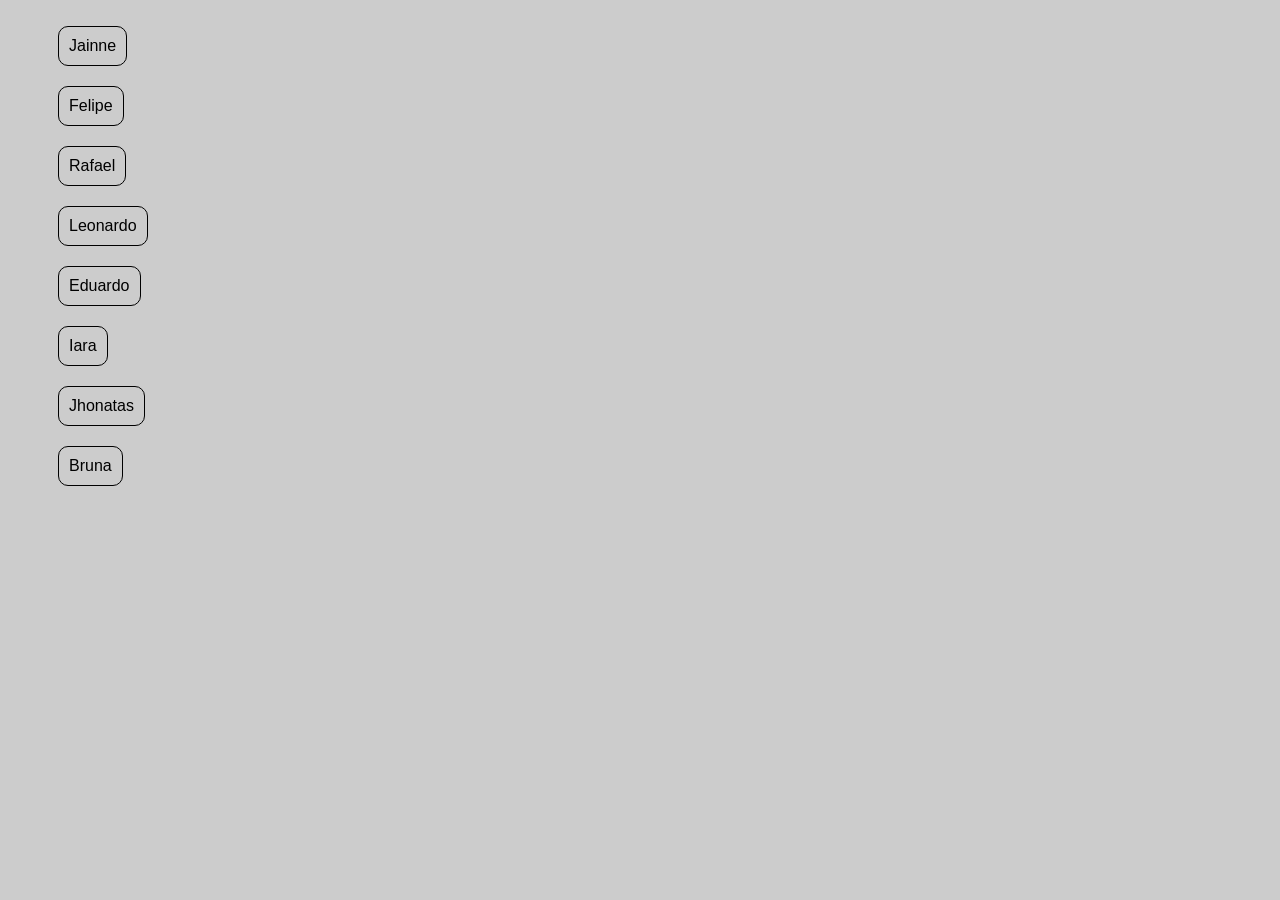
==== index.html @ e0711f72 "Add files via upload" ====
<!DOCTYPE html>
<html lang="pt-br">

<head>
    <meta charset="UTF-8">
    <meta name="viewport" content="width=device-width, initial-scale=1.0">
    <title>Document</title>
    <style>
        body {
            background-color: #ccc;
            font-family: sans-serif;
        }

        ul {
            list-style: none;
        }

        a {
            text-decoration: none;
            color: rgb(0, 0, 0);
            padding: 10px;
            margin: 10px;
            border: 1px solid rgb(0, 0, 0);
            display: inline-block;
            border-radius: 10px;
        }
    </style>
</head>

<body>
    <ul>
		<li><a href="jainne.html">Jainne</a></li>
		<li><a href="felipe.html">Felipe</a></li>
		<li><a href="rafael.html">Rafael</a></li>
        <li><a href="leonardo.html">Leonardo</a></li>
        <li><a href="eduardo.html">Eduardo</a></li>
        <li><a href="iara.html">Iara</a></li>
        <li><a href="jhonatas.html">Jhonatas</a></li>
        <li><a href="bruna.html">Bruna</a></li>
    </ul>
</body>

</html>
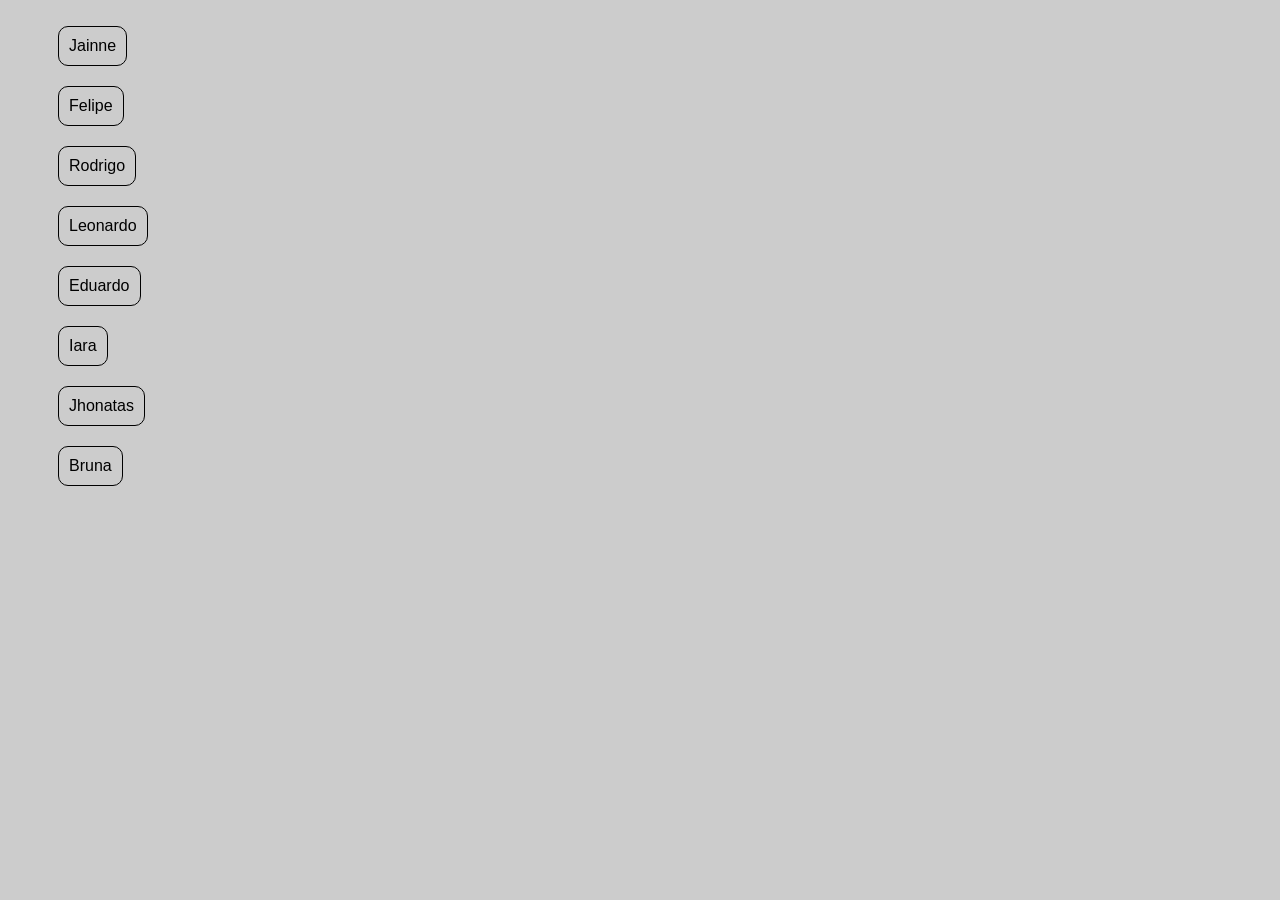
==== commit 95e5462d: "Add files via upload" ====
--- a/index.html
+++ b/index.html
@@ -31,7 +31,7 @@
     <ul>
 		<li><a href="jainne.html">Jainne</a></li>
 		<li><a href="felipe.html">Felipe</a></li>
-		<li><a href="rafael.html">Rafael</a></li>
+		<li><a href="rafael.html">Rodrigo</a></li>
         <li><a href="leonardo.html">Leonardo</a></li>
         <li><a href="eduardo.html">Eduardo</a></li>
         <li><a href="iara.html">Iara</a></li>
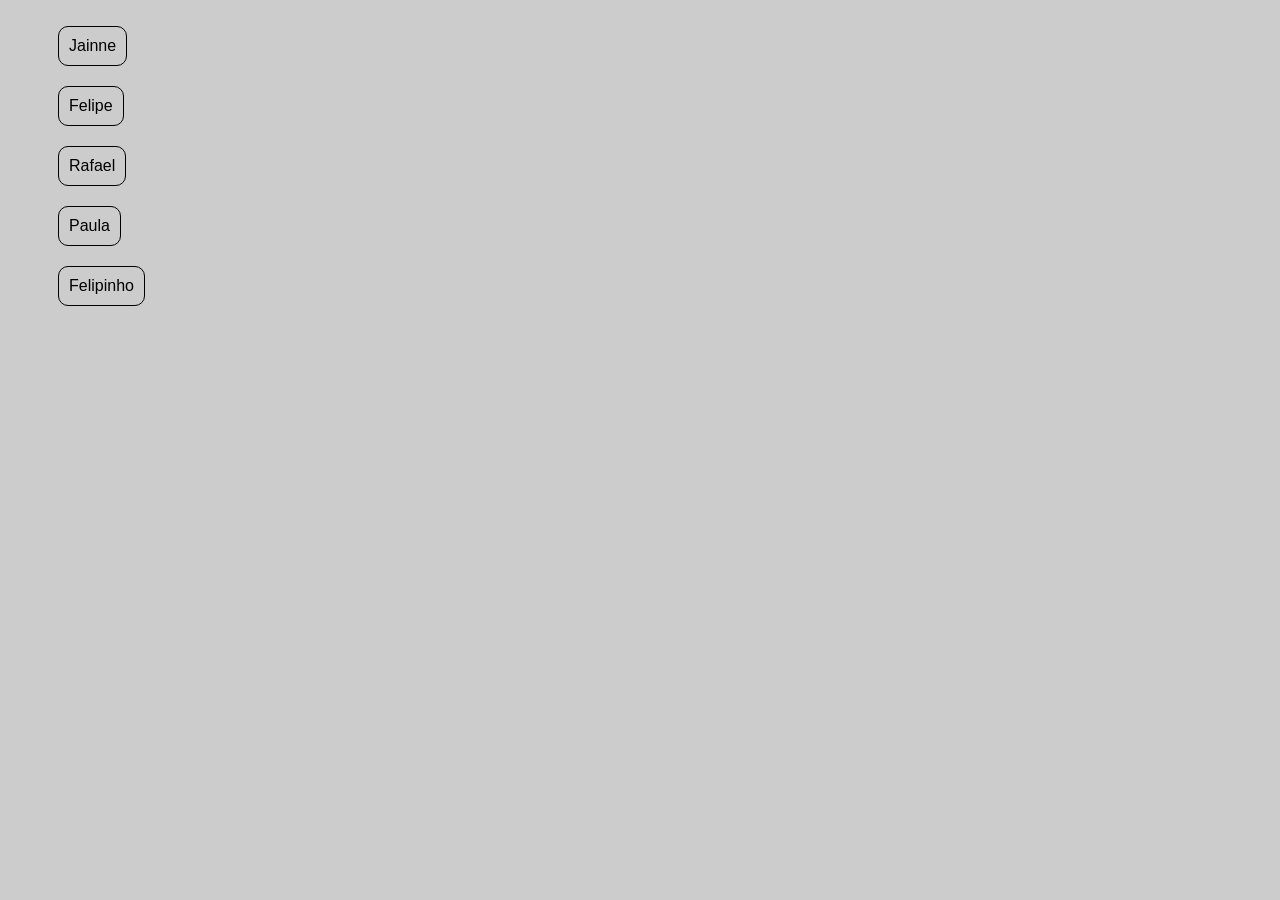
==== commit 08a517da: "Add files via upload" ====
--- a/index.html
+++ b/index.html
@@ -31,12 +31,9 @@
     <ul>
 		<li><a href="jainne.html">Jainne</a></li>
 		<li><a href="felipe.html">Felipe</a></li>
-		<li><a href="rafael.html">Rodrigo</a></li>
-        <li><a href="leonardo.html">Leonardo</a></li>
-        <li><a href="eduardo.html">Eduardo</a></li>
-        <li><a href="iara.html">Iara</a></li>
-        <li><a href="jhonatas.html">Jhonatas</a></li>
-        <li><a href="bruna.html">Bruna</a></li>
+		<li><a href="rafael.html">Rafael</a></li>
+        <li><a href="paula.html">Paula</a></li>
+        <li><a href="felipinho.html">Felipinho</a></li>
     </ul>
 </body>
 
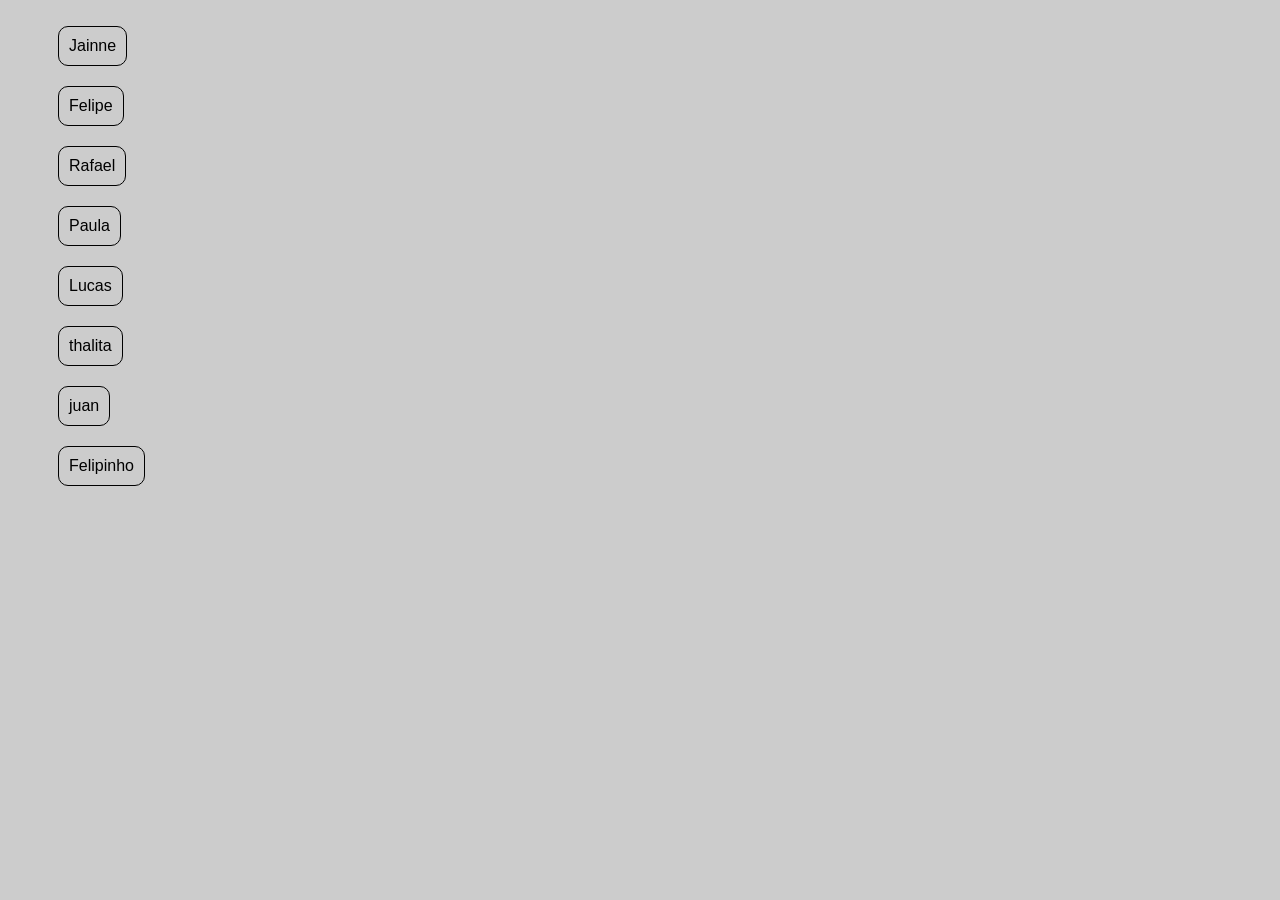
==== commit ca9b6130: "Add files via upload" ====
--- a/index.html
+++ b/index.html
@@ -33,6 +33,9 @@
 		<li><a href="felipe.html">Felipe</a></li>
 		<li><a href="rafael.html">Rafael</a></li>
         <li><a href="paula.html">Paula</a></li>
+        <li><a href="lucas.html">Lucas</a></li>
+        <li><a href="thalita.html">thalita</a></li>
+        <li><a href="juan.html">juan</a></li>
         <li><a href="felipinho.html">Felipinho</a></li>
     </ul>
 </body>
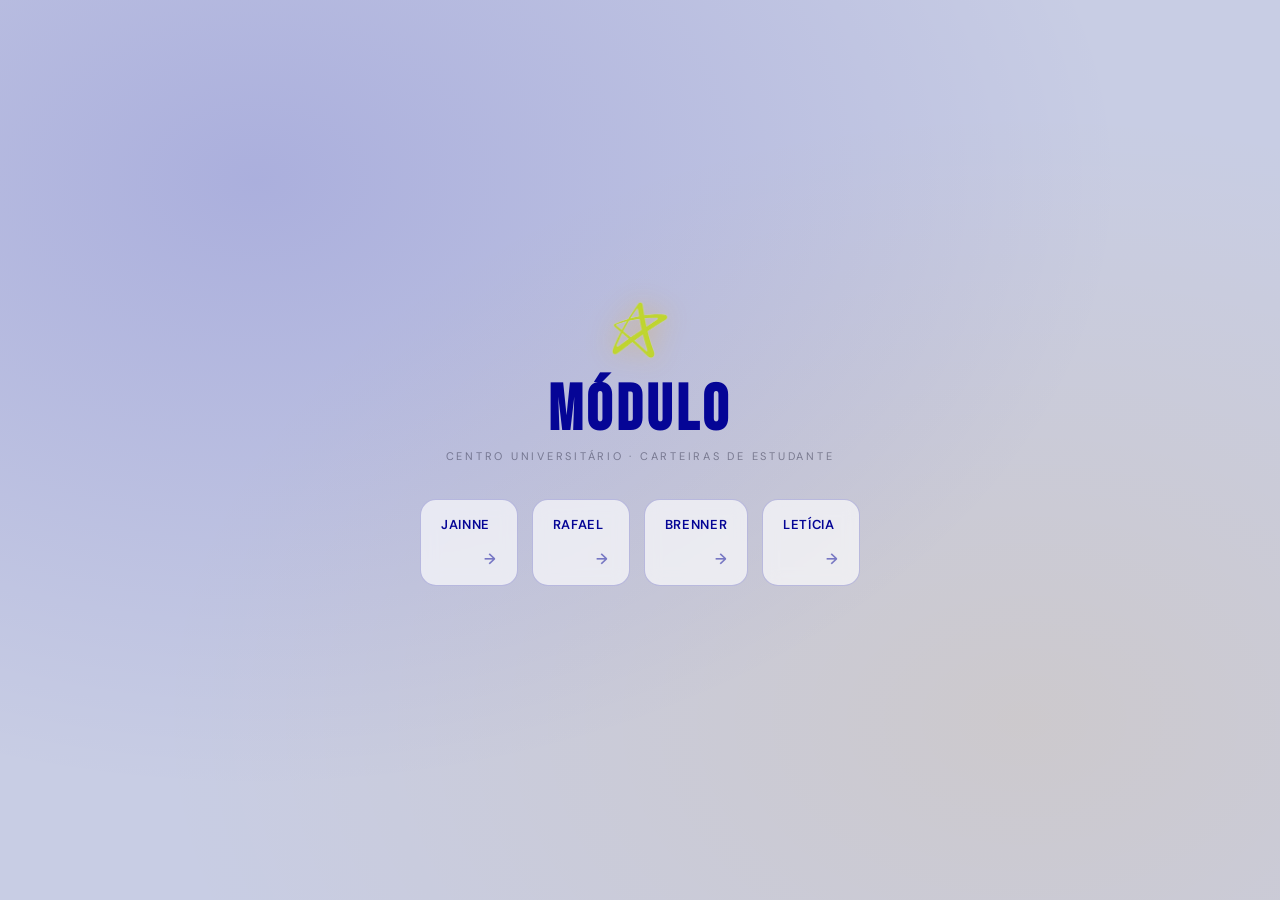
==== commit 5ca7bb31: "Add files via upload" ====
--- a/index.html
+++ b/index.html
@@ -1,43 +1,23 @@
-<!DOCTYPE html>
-<html lang="pt-br">
-
-<head>
-    <meta charset="UTF-8">
-    <meta name="viewport" content="width=device-width, initial-scale=1.0">
-    <title>Document</title>
-    <style>
-        body {
-            background-color: #ccc;
-            font-family: sans-serif;
-        }
-
-        ul {
-            list-style: none;
-        }
-
-        a {
-            text-decoration: none;
-            color: rgb(0, 0, 0);
-            padding: 10px;
-            margin: 10px;
-            border: 1px solid rgb(0, 0, 0);
-            display: inline-block;
-            border-radius: 10px;
-        }
-    </style>
-</head>
-
-<body>
-    <ul>
-		<li><a href="jainne.html">Jainne</a></li>
-		<li><a href="felipe.html">Felipe</a></li>
-		<li><a href="rafael.html">Rafael</a></li>
-        <li><a href="paula.html">Paula</a></li>
-        <li><a href="lucas.html">Lucas</a></li>
-        <li><a href="thalita.html">thalita</a></li>
-        <li><a href="juan.html">juan</a></li>
-        <li><a href="felipinho.html">Felipinho</a></li>
-    </ul>
-</body>
-
-</html>+<!DOCTYPE html>
+<html lang="pt-br">
+<head>
+  <meta charset="UTF-8">
+  <meta name="viewport" content="width=device-width, initial-scale=1.0">
+  <title>Módulo Centro Universitário — Carteiras</title>
+  <link rel="stylesheet" href="css/style.css">
+</head>
+<body>
+  <div class="index-wrapper">
+    <img class="index-logo" src="imagem/estrela.png" alt="Logo Módulo">
+    <h1 class="index-title">Módulo</h1>
+    <p class="index-sub">Centro Universitário · Carteiras de Estudante</p>
+
+    <ul class="grid-alunos">
+      <li><a href="jainne.html">Jainne</a></li>
+      <li><a href="rafael.html">Rafael</a></li>
+      <li><a href="Brenner.html">Brenner</a></li>
+      <li><a href="leticia.html">Letícia</a></li>
+    </ul>
+  </div>
+</body>
+</html>
--- a/css/style.css
+++ b/css/style.css
@@ -0,0 +1,444 @@
+@import url('https://fonts.googleapis.com/css2?family=Bebas+Neue&family=DM+Sans:ital,opsz,wght@0,9..40,300;0,9..40,400;0,9..40,600;1,9..40,300&display=swap');
+
+/* Reset */
+*, *::before, *::after {
+  box-sizing: border-box;
+  margin: 0;
+  padding: 0;
+}
+
+:root {
+  --brand-dark:   #03031a;
+  --brand-mid:    #050596;
+  --brand-accent: #f5a800;
+  --radius:       20px;
+  --font-display: 'Bebas Neue', sans-serif;
+  --font-body:    'DM Sans', sans-serif;
+}
+html {
+  -webkit-text-size-adjust: 100%;
+}
+
+body {
+  min-height: 100dvh;
+  display: flex;
+  flex-direction: column;
+  align-items: center;
+  justify-content: center;
+  background: #c8cde4;
+  background-image:
+    radial-gradient(ellipse at 20% 20%, rgba(5,5,180,.15) 0%, transparent 60%),
+    radial-gradient(ellipse at 80% 80%, rgba(245,168,0,.10) 0%, transparent 60%);
+  font-family: var(--font-body);
+  padding: 24px 16px 40px;
+  gap: 24px;
+}
+
+/* Cartao — mobile (retrato, vertical) */
+.cartao {
+  position: relative;
+  width: 100%;
+  max-width: 380px;
+  border-radius: var(--radius);
+  overflow: hidden;
+  display: flex;
+  flex-direction: column;
+  background: linear-gradient(160deg, #03031a 0%, #06076b 50%, #0a0ab5 100%);
+  box-shadow:
+    0 2px 4px rgba(0,0,0,.08),
+    0 16px 48px rgba(3,3,26,.52),
+    0 0 0 1px rgba(255,255,255,.06);
+  color: #fff;
+}
+
+.cartao::before {
+  content: '';
+  position: absolute;
+  inset: 0;
+  background-image: url("data:image/svg+xml,%3Csvg xmlns='http://www.w3.org/2000/svg' width='200' height='200'%3E%3Cfilter id='n'%3E%3CfeTurbulence type='fractalNoise' baseFrequency='.65' numOctaves='3' stitchTiles='stitch'/%3E%3C/filter%3E%3Crect width='200' height='200' filter='url(%23n)' opacity='.04'/%3E%3C/svg%3E");
+  pointer-events: none;
+  z-index: 0;
+}
+
+/* Header do cartão */
+.painel-esq {
+  display: flex;
+  flex-direction: row;
+  align-items: center;
+  gap: 12px;
+  padding: 16px 20px;
+  background: rgba(0,0,0,.30);
+  border-bottom: 1px solid rgba(255,255,255,.07);
+  position: relative;
+  z-index: 2;
+}
+
+.logo-estrela {
+  width: 36px;
+  height: 36px;
+  object-fit: contain;
+  flex-shrink: 0;
+  filter: drop-shadow(0 0 8px rgba(245,168,0,.55));
+}
+
+.instituicao {
+  line-height: 1.2;
+}
+
+.inst-modulo {
+  display: block;
+  font-family: var(--font-display);
+  font-size: 22px;
+  letter-spacing: .06em;
+  color: var(--brand-accent);
+}
+
+.inst-sub {
+  display: block;
+  font-size: 9px;
+  font-weight: 300;
+  letter-spacing: .18em;
+  text-transform: uppercase;
+  color: rgba(255,255,255,.55);
+}
+
+.divider {
+  display: none;
+}
+
+.tipo-cartao {
+  margin-left: auto;
+  font-size: 8px;
+  font-weight: 600;
+  letter-spacing: .2em;
+  text-transform: uppercase;
+  color: rgba(255,255,255,.28);
+  writing-mode: vertical-rl;
+  text-orientation: mixed;
+  rotate: 180deg;
+}
+
+/* Foto */
+.painel-foto {
+  position: relative;
+  width: 100%;
+  height: 220px;
+  z-index: 2;
+  overflow: hidden;
+}
+
+.painel-foto::before {
+  content: '';
+  position: absolute;
+  inset: 0;
+  background: linear-gradient(
+    to bottom,
+    rgba(3,3,26,.4) 0%,
+    transparent 30%,
+    transparent 55%,
+    rgba(5,5,107,.95) 100%
+  );
+  z-index: 1;
+}
+
+.foto-perfil {
+  width: 100%;
+  height: 100%;
+  object-fit: cover;
+  object-position: top center;
+  display: block;
+  filter: grayscale(10%) contrast(1.06);
+}
+
+/* Informações */
+.conteudo {
+  position: relative;
+  z-index: 2;
+  padding: 24px 24px 28px;
+  display: flex;
+  flex-direction: column;
+}
+
+.label-id {
+  font-size: 8.5px;
+  font-weight: 600;
+  letter-spacing: .32em;
+  text-transform: uppercase;
+  color: var(--brand-accent);
+  opacity: .8;
+  margin-bottom: 8px;
+}
+
+.nome-aluno {
+  font-family: var(--font-display);
+  font-size: 32px;
+  letter-spacing: .04em;
+  text-transform: uppercase;
+  line-height: 1.05;
+  color: #fff;
+  margin-bottom: 14px;
+}
+
+.badge-curso {
+  display: inline-block;
+  align-self: flex-start;
+  padding: 5px 14px;
+  border: 1px solid rgba(245,168,0,.4);
+  border-radius: 100px;
+  font-size: 9.5px;
+  font-weight: 600;
+  letter-spacing: .12em;
+  text-transform: uppercase;
+  color: var(--brand-accent);
+  background: rgba(245,168,0,.08);
+  margin-bottom: 22px;
+}
+
+.infos {
+  display: flex;
+  flex-direction: column;
+  gap: 10px;
+}
+
+.info-row {
+  display: flex;
+  align-items: baseline;
+  gap: 10px;
+}
+
+.info-label {
+  font-size: 8px;
+  font-weight: 600;
+  letter-spacing: .22em;
+  text-transform: uppercase;
+  color: rgba(255,255,255,.35);
+  min-width: 48px;
+  flex-shrink: 0;
+}
+
+.info-valor {
+  font-size: 13px;
+  font-weight: 300;
+  color: rgba(255,255,255,.85);
+  letter-spacing: .02em;
+}
+
+.validade-chip {
+  margin-top: 18px;
+  display: inline-flex;
+  align-items: center;
+  gap: 6px;
+  font-size: 8.5px;
+  font-weight: 600;
+  letter-spacing: .18em;
+  text-transform: uppercase;
+  color: rgba(255,255,255,.35);
+}
+
+.validade-chip span {
+  color: rgba(255,255,255,.7);
+  font-weight: 400;
+  font-size: 11.5px;
+  letter-spacing: .05em;
+}
+
+/* Página index */
+.index-wrapper {
+  width: 100%;
+  max-width: 480px;
+  text-align: center;
+  padding: 32px 20px 48px;
+}
+
+.index-logo {
+  width: 64px;
+  margin-bottom: 14px;
+  filter: drop-shadow(0 0 14px rgba(245,168,0,.4));
+}
+
+.index-title {
+  font-family: var(--font-display);
+  font-size: 52px;
+  letter-spacing: .06em;
+  color: var(--brand-mid);
+  line-height: 1;
+}
+
+.index-sub {
+  font-size: 10px;
+  letter-spacing: .22em;
+  text-transform: uppercase;
+  color: rgba(3,3,26,.38);
+  margin-top: 6px;
+  margin-bottom: 36px;
+}
+
+.grid-alunos {
+  display: grid;
+  grid-template-columns: 1fr 1fr;
+  gap: 12px;
+  list-style: none;
+}
+
+.grid-alunos a {
+  display: flex;
+  align-items: center;
+  justify-content: space-between;
+  text-decoration: none;
+  font-family: var(--font-body);
+  font-size: 13px;
+  font-weight: 600;
+  letter-spacing: .05em;
+  text-transform: uppercase;
+  color: var(--brand-mid);
+  padding: 14px 16px;
+  border: 1.5px solid rgba(5,5,150,.22);
+  border-radius: 14px;
+  background: rgba(255,255,255,.65);
+  backdrop-filter: blur(8px);
+  -webkit-backdrop-filter: blur(8px);
+  transition: background .2s, border-color .2s, color .2s, box-shadow .2s;
+  -webkit-tap-highlight-color: transparent;
+}
+
+.grid-alunos a:active,
+.grid-alunos a:hover {
+  background: var(--brand-mid);
+  border-color: var(--brand-mid);
+  color: #fff;
+  box-shadow: 0 8px 20px rgba(5,5,180,.32);
+}
+
+.grid-alunos a::after {
+  content: '→';
+  opacity: .5;
+  font-size: 15px;
+}
+
+/* Desktop — cartao horizontal (>= 700px) */
+@media (min-width: 700px) {
+
+  body {
+    padding: 48px 24px;
+    gap: 36px;
+  }
+
+  .cartao {
+    flex-direction: row;
+    max-width: 880px;
+    width: 100%;
+    height: 480px;
+    align-items: stretch;
+  }
+
+  .cartao::after {
+    content: '';
+    position: absolute;
+    top: -60px;
+    left: 240px;
+    width: 2px;
+    height: 200%;
+    background: linear-gradient(to bottom, transparent, rgba(255,255,255,.05), transparent);
+    transform: rotate(-20deg);
+    pointer-events: none;
+    z-index: 1;
+  }
+
+  .painel-esq {
+    flex-direction: column;
+    flex-shrink: 0;
+    width: 220px;
+    height: 100%;
+    padding: 32px 20px;
+    border-bottom: none;
+    border-right: 1px solid rgba(255,255,255,.07);
+    justify-content: center;
+    gap: 18px;
+  }
+
+  .logo-estrela {
+    width: 68px;
+    height: 68px;
+  }
+
+  .instituicao {
+    text-align: center;
+  }
+
+  .inst-modulo {
+    font-size: 28px;
+  }
+
+  .inst-sub {
+    font-size: 10px;
+  }
+
+  .divider {
+    display: block;
+    width: 40px;
+    height: 1px;
+    background: rgba(245,168,0,.35);
+  }
+
+  .tipo-cartao {
+    margin-left: 0;
+    writing-mode: horizontal-tb;
+    rotate: none;
+    font-size: 9px;
+    letter-spacing: .22em;
+  }
+
+  .conteudo {
+    flex: 1;
+    padding: 36px 40px 36px 44px;
+    justify-content: center;
+  }
+
+  .nome-aluno {
+    font-size: 30px;
+  }
+
+  .badge-curso {
+    margin-bottom: 26px;
+  }
+
+  .painel-foto {
+    flex-shrink: 0;
+    width: 200px;
+    height: 100%;
+  }
+
+  .painel-foto::before {
+    background: linear-gradient(
+      to right,
+      rgba(6,7,107,.88) 0%,
+      transparent 45%
+    );
+  }
+
+  .index-title {
+    font-size: 64px;
+  }
+
+  .index-sub {
+    font-size: 11px;
+    letter-spacing: .25em;
+  }
+
+  .grid-alunos {
+    grid-template-columns: repeat(4, 1fr);
+    gap: 14px;
+  }
+
+  .grid-alunos a {
+    flex-direction: column;
+    align-items: flex-start;
+    padding: 16px 20px;
+    border-radius: 16px;
+    gap: 16px;
+  }
+
+  .grid-alunos a::after {
+    align-self: flex-end;
+  }
+}
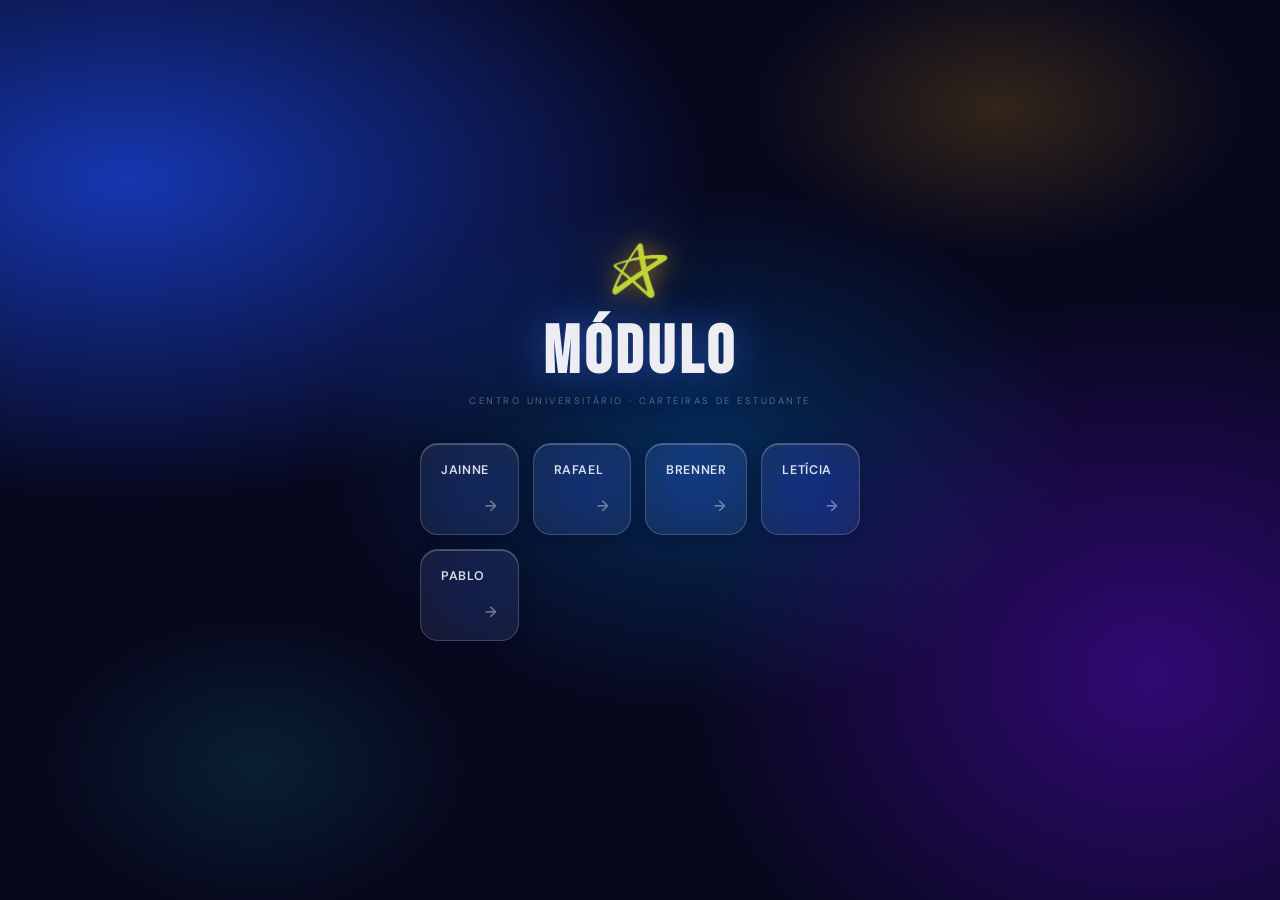
==== commit 44028cc2: "Add files via upload" ====
--- a/index.html
+++ b/index.html
@@ -17,6 +17,7 @@
       <li><a href="rafael.html">Rafael</a></li>
       <li><a href="Brenner.html">Brenner</a></li>
       <li><a href="leticia.html">Letícia</a></li>
+      <li><a href="pablo.html">Pablo</a></li>
     </ul>
   </div>
 </body>
--- a/css/style.css
+++ b/css/style.css
@@ -8,30 +8,85 @@
 }
 
 :root {
-  --brand-dark:   #03031a;
-  --brand-mid:    #050596;
-  --brand-accent: #f5a800;
-  --radius:       20px;
+  --accent: #f5a800;
+  --radius: 24px;
   --font-display: 'Bebas Neue', sans-serif;
-  --font-body:    'DM Sans', sans-serif;
-}
+  --font-body: 'DM Sans', sans-serif;
+
+  /* Glass tokens */
+  --glass-fill:      rgba(255, 255, 255, 0.07);
+  --glass-border:    rgba(255, 255, 255, 0.20);
+  --glass-shine-top: rgba(255, 255, 255, 0.30);
+  --glass-blur:      blur(28px) saturate(180%) brightness(1.08);
+  --glass-shadow:
+    inset 0 1px 0 rgba(255,255,255,0.32),
+    inset 0 -1px 0 rgba(255,255,255,0.06),
+    inset 1px 0 0 rgba(255,255,255,0.10),
+    inset -1px 0 0 rgba(255,255,255,0.04),
+    0 32px 80px rgba(0,0,40,0.55),
+    0 8px 24px rgba(0,0,20,0.35);
+}
+
 html {
   -webkit-text-size-adjust: 100%;
 }
 
+/* Vivid background — essential for glass to read */
 body {
   min-height: 100dvh;
   display: flex;
   flex-direction: column;
   align-items: center;
   justify-content: center;
-  background: #c8cde4;
+  font-family: var(--font-body);
+  padding: 28px 16px 44px;
+  gap: 24px;
+  color: #fff;
+
+  background-color: #07081e;
   background-image:
-    radial-gradient(ellipse at 20% 20%, rgba(5,5,180,.15) 0%, transparent 60%),
-    radial-gradient(ellipse at 80% 80%, rgba(245,168,0,.10) 0%, transparent 60%);
+    radial-gradient(ellipse 70% 55% at 10% 20%,  rgba(30, 80, 255, 0.65)  0%, transparent 65%),
+    radial-gradient(ellipse 55% 65% at 90% 75%,  rgba(90, 10, 200, 0.50)  0%, transparent 65%),
+    radial-gradient(ellipse 45% 45% at 55% 50%,  rgba(0,  120, 220, 0.30) 0%, transparent 65%),
+    radial-gradient(ellipse 35% 30% at 78% 12%,  rgba(245,168,  0, 0.18)  0%, transparent 55%),
+    radial-gradient(ellipse 30% 30% at 20% 85%,  rgba(20, 200, 180, 0.12) 0%, transparent 55%);
+}
+
+/* Botão voltar */
+.back-link {
+  align-self: flex-start;
+  display: inline-flex;
+  align-items: center;
+  gap: 6px;
+  text-decoration: none;
   font-family: var(--font-body);
-  padding: 24px 16px 40px;
-  gap: 24px;
+  font-size: 11px;
+  font-weight: 600;
+  color: rgba(255,255,255,0.85);
+  letter-spacing: .08em;
+  text-transform: uppercase;
+  padding: 8px 18px;
+  border-radius: 100px;
+  border: 1px solid var(--glass-border);
+  background: var(--glass-fill);
+  backdrop-filter: var(--glass-blur);
+  -webkit-backdrop-filter: var(--glass-blur);
+  box-shadow:
+    inset 0 1px 0 rgba(255,255,255,0.28),
+    0 4px 16px rgba(0,0,30,0.3);
+  transition: background .2s, box-shadow .2s;
+  -webkit-tap-highlight-color: transparent;
+}
+.back-link:active,
+.back-link:hover {
+  background: rgba(255,255,255,0.14);
+  box-shadow:
+    inset 0 1px 0 rgba(255,255,255,0.38),
+    0 8px 24px rgba(0,0,30,0.4);
+}
+.back-link::before {
+  content: '←';
+  font-size: 14px;
 }
 
 /* Cartao — mobile (retrato, vertical) */
@@ -43,42 +98,85 @@
   overflow: hidden;
   display: flex;
   flex-direction: column;
-  background: linear-gradient(160deg, #03031a 0%, #06076b 50%, #0a0ab5 100%);
-  box-shadow:
-    0 2px 4px rgba(0,0,0,.08),
-    0 16px 48px rgba(3,3,26,.52),
-    0 0 0 1px rgba(255,255,255,.06);
   color: #fff;
-}
-
+
+  /* Glass surface */
+  background: rgba(20, 40, 130, 0.28);
+  backdrop-filter: var(--glass-blur);
+  -webkit-backdrop-filter: var(--glass-blur);
+  border: 1px solid var(--glass-border);
+  box-shadow: var(--glass-shadow);
+}
+
+/* Specular top highlight on the card */
 .cartao::before {
   content: '';
   position: absolute;
-  inset: 0;
-  background-image: url("data:image/svg+xml,%3Csvg xmlns='http://www.w3.org/2000/svg' width='200' height='200'%3E%3Cfilter id='n'%3E%3CfeTurbulence type='fractalNoise' baseFrequency='.65' numOctaves='3' stitchTiles='stitch'/%3E%3C/filter%3E%3Crect width='200' height='200' filter='url(%23n)' opacity='.04'/%3E%3C/svg%3E");
+  top: 0;
+  left: 0;
+  right: 0;
+  height: 50%;
+  background: linear-gradient(
+    to bottom,
+    rgba(255,255,255,0.13) 0%,
+    rgba(255,255,255,0.04) 35%,
+    transparent 100%
+  );
   pointer-events: none;
-  z-index: 0;
-}
-
-/* Header do cartão */
+  z-index: 10;
+  border-radius: var(--radius) var(--radius) 0 0;
+}
+
+/* Refraction shimmer line */
+.cartao::after {
+  content: '';
+  position: absolute;
+  top: 0;
+  left: 18%;
+  width: 1px;
+  height: 100%;
+  background: linear-gradient(
+    to bottom,
+    transparent 0%,
+    rgba(255,255,255,0.18) 20%,
+    rgba(255,255,255,0.06) 60%,
+    transparent 100%
+  );
+  pointer-events: none;
+  z-index: 10;
+}
+
+/* Header do cartão — glass panel */
 .painel-esq {
   display: flex;
   flex-direction: row;
   align-items: center;
   gap: 12px;
   padding: 16px 20px;
-  background: rgba(0,0,0,.30);
-  border-bottom: 1px solid rgba(255,255,255,.07);
   position: relative;
   z-index: 2;
+  background: rgba(0, 0, 30, 0.22);
+  border-bottom: 1px solid rgba(255,255,255,0.12);
+}
+
+/* Inner shine on header */
+.painel-esq::after {
+  content: '';
+  position: absolute;
+  top: 0; left: 0; right: 0;
+  height: 1px;
+  background: rgba(255,255,255,0.35);
+  pointer-events: none;
 }
 
 .logo-estrela {
-  width: 36px;
-  height: 36px;
+  width: 34px;
+  height: 34px;
   object-fit: contain;
   flex-shrink: 0;
-  filter: drop-shadow(0 0 8px rgba(245,168,0,.55));
+  filter:
+    drop-shadow(0 0 6px rgba(245,168,0,0.7))
+    drop-shadow(0 0 16px rgba(245,168,0,0.35));
 }
 
 .instituicao {
@@ -88,18 +186,19 @@
 .inst-modulo {
   display: block;
   font-family: var(--font-display);
-  font-size: 22px;
+  font-size: 21px;
   letter-spacing: .06em;
-  color: var(--brand-accent);
+  color: var(--accent);
+  text-shadow: 0 0 16px rgba(245,168,0,0.45);
 }
 
 .inst-sub {
   display: block;
-  font-size: 9px;
+  font-size: 8.5px;
   font-weight: 300;
-  letter-spacing: .18em;
-  text-transform: uppercase;
-  color: rgba(255,255,255,.55);
+  letter-spacing: .2em;
+  text-transform: uppercase;
+  color: rgba(255,255,255,0.50);
 }
 
 .divider {
@@ -108,11 +207,11 @@
 
 .tipo-cartao {
   margin-left: auto;
-  font-size: 8px;
-  font-weight: 600;
-  letter-spacing: .2em;
-  text-transform: uppercase;
-  color: rgba(255,255,255,.28);
+  font-size: 7.5px;
+  font-weight: 600;
+  letter-spacing: .22em;
+  text-transform: uppercase;
+  color: rgba(255,255,255,0.22);
   writing-mode: vertical-rl;
   text-orientation: mixed;
   rotate: 180deg;
@@ -122,9 +221,7 @@
 .painel-foto {
   position: relative;
   width: 100%;
-  height: 220px;
   z-index: 2;
-  overflow: hidden;
 }
 
 .painel-foto::before {
@@ -133,65 +230,70 @@
   inset: 0;
   background: linear-gradient(
     to bottom,
-    rgba(3,3,26,.4) 0%,
-    transparent 30%,
-    transparent 55%,
-    rgba(5,5,107,.95) 100%
+    rgba(10,20,100,0.30) 0%,
+    transparent 18%,
+    transparent 65%,
+    rgba(10,20,100,0.90) 100%
   );
   z-index: 1;
 }
 
 .foto-perfil {
   width: 100%;
-  height: 100%;
-  object-fit: cover;
-  object-position: top center;
+  height: auto;
   display: block;
-  filter: grayscale(10%) contrast(1.06);
-}
-
-/* Informações */
+  filter: contrast(1.05) saturate(0.9);
+}
+
+/* Informações — glass panel */
 .conteudo {
   position: relative;
   z-index: 2;
-  padding: 24px 24px 28px;
+  padding: 22px 22px 28px;
   display: flex;
   flex-direction: column;
+  background: rgba(10, 20, 80, 0.18);
+  border-top: 1px solid rgba(255,255,255,0.10);
 }
 
 .label-id {
-  font-size: 8.5px;
-  font-weight: 600;
-  letter-spacing: .32em;
-  text-transform: uppercase;
-  color: var(--brand-accent);
-  opacity: .8;
+  font-size: 8px;
+  font-weight: 600;
+  letter-spacing: .34em;
+  text-transform: uppercase;
+  color: var(--accent);
+  opacity: 0.75;
   margin-bottom: 8px;
 }
 
 .nome-aluno {
   font-family: var(--font-display);
-  font-size: 32px;
+  font-size: 31px;
   letter-spacing: .04em;
   text-transform: uppercase;
   line-height: 1.05;
   color: #fff;
-  margin-bottom: 14px;
-}
-
+  text-shadow: 0 2px 12px rgba(0,0,40,0.4);
+  margin-bottom: 12px;
+}
+
+/* Badge — glass pill */
 .badge-curso {
   display: inline-block;
   align-self: flex-start;
   padding: 5px 14px;
-  border: 1px solid rgba(245,168,0,.4);
   border-radius: 100px;
-  font-size: 9.5px;
-  font-weight: 600;
-  letter-spacing: .12em;
-  text-transform: uppercase;
-  color: var(--brand-accent);
-  background: rgba(245,168,0,.08);
-  margin-bottom: 22px;
+  border: 1px solid rgba(245,168,0,0.38);
+  background: rgba(245,168,0,0.10);
+  backdrop-filter: blur(8px);
+  -webkit-backdrop-filter: blur(8px);
+  box-shadow: inset 0 1px 0 rgba(245,168,0,0.20);
+  font-size: 9px;
+  font-weight: 600;
+  letter-spacing: .14em;
+  text-transform: uppercase;
+  color: var(--accent);
+  margin-bottom: 20px;
 }
 
 .infos {
@@ -207,19 +309,19 @@
 }
 
 .info-label {
-  font-size: 8px;
-  font-weight: 600;
-  letter-spacing: .22em;
-  text-transform: uppercase;
-  color: rgba(255,255,255,.35);
-  min-width: 48px;
+  font-size: 7.5px;
+  font-weight: 600;
+  letter-spacing: .24em;
+  text-transform: uppercase;
+  color: rgba(255,255,255,0.30);
+  min-width: 46px;
   flex-shrink: 0;
 }
 
 .info-valor {
-  font-size: 13px;
+  font-size: 12.5px;
   font-weight: 300;
-  color: rgba(255,255,255,.85);
+  color: rgba(255,255,255,0.82);
   letter-spacing: .02em;
 }
 
@@ -228,18 +330,18 @@
   display: inline-flex;
   align-items: center;
   gap: 6px;
-  font-size: 8.5px;
-  font-weight: 600;
-  letter-spacing: .18em;
-  text-transform: uppercase;
-  color: rgba(255,255,255,.35);
+  font-size: 8px;
+  font-weight: 600;
+  letter-spacing: .2em;
+  text-transform: uppercase;
+  color: rgba(255,255,255,0.28);
 }
 
 .validade-chip span {
-  color: rgba(255,255,255,.7);
+  color: rgba(255,255,255,0.65);
   font-weight: 400;
-  font-size: 11.5px;
-  letter-spacing: .05em;
+  font-size: 11px;
+  letter-spacing: .04em;
 }
 
 /* Página index */
@@ -247,29 +349,32 @@
   width: 100%;
   max-width: 480px;
   text-align: center;
-  padding: 32px 20px 48px;
+  padding: 28px 20px 48px;
 }
 
 .index-logo {
   width: 64px;
   margin-bottom: 14px;
-  filter: drop-shadow(0 0 14px rgba(245,168,0,.4));
+  filter:
+    drop-shadow(0 0 10px rgba(245,168,0,0.6))
+    drop-shadow(0 0 28px rgba(245,168,0,0.25));
 }
 
 .index-title {
   font-family: var(--font-display);
-  font-size: 52px;
+  font-size: 56px;
   letter-spacing: .06em;
-  color: var(--brand-mid);
+  color: rgba(255,255,255,0.92);
   line-height: 1;
+  text-shadow: 0 0 40px rgba(80,120,255,0.5);
 }
 
 .index-sub {
-  font-size: 10px;
-  letter-spacing: .22em;
-  text-transform: uppercase;
-  color: rgba(3,3,26,.38);
-  margin-top: 6px;
+  font-size: 9.5px;
+  letter-spacing: .26em;
+  text-transform: uppercase;
+  color: rgba(255,255,255,0.32);
+  margin-top: 8px;
   margin-bottom: 36px;
 }
 
@@ -280,38 +385,43 @@
   list-style: none;
 }
 
+/* Glass pill links */
 .grid-alunos a {
   display: flex;
   align-items: center;
   justify-content: space-between;
   text-decoration: none;
   font-family: var(--font-body);
-  font-size: 13px;
+  font-size: 12.5px;
   font-weight: 600;
   letter-spacing: .05em;
   text-transform: uppercase;
-  color: var(--brand-mid);
+  color: rgba(255,255,255,0.85);
   padding: 14px 16px;
-  border: 1.5px solid rgba(5,5,150,.22);
-  border-radius: 14px;
-  background: rgba(255,255,255,.65);
-  backdrop-filter: blur(8px);
-  -webkit-backdrop-filter: blur(8px);
-  transition: background .2s, border-color .2s, color .2s, box-shadow .2s;
+  border-radius: 16px;
+  border: 1px solid rgba(255,255,255,0.18);
+  background: rgba(255,255,255,0.07);
+  backdrop-filter: var(--glass-blur);
+  -webkit-backdrop-filter: var(--glass-blur);
+  box-shadow:
+    inset 0 1px 0 rgba(255,255,255,0.25),
+    0 4px 16px rgba(0,0,30,0.3);
+  transition: background .2s, box-shadow .2s;
   -webkit-tap-highlight-color: transparent;
 }
 
 .grid-alunos a:active,
 .grid-alunos a:hover {
-  background: var(--brand-mid);
-  border-color: var(--brand-mid);
+  background: rgba(255,255,255,0.14);
+  box-shadow:
+    inset 0 1px 0 rgba(255,255,255,0.35),
+    0 8px 28px rgba(30,80,255,0.35);
   color: #fff;
-  box-shadow: 0 8px 20px rgba(5,5,180,.32);
 }
 
 .grid-alunos a::after {
   content: '→';
-  opacity: .5;
+  opacity: 0.45;
   font-size: 15px;
 }
 
@@ -319,31 +429,19 @@
 @media (min-width: 700px) {
 
   body {
-    padding: 48px 24px;
+    padding: 52px 24px;
     gap: 36px;
   }
 
   .cartao {
     flex-direction: row;
-    max-width: 880px;
+    max-width: 900px;
     width: 100%;
     height: 480px;
     align-items: stretch;
   }
 
-  .cartao::after {
-    content: '';
-    position: absolute;
-    top: -60px;
-    left: 240px;
-    width: 2px;
-    height: 200%;
-    background: linear-gradient(to bottom, transparent, rgba(255,255,255,.05), transparent);
-    transform: rotate(-20deg);
-    pointer-events: none;
-    z-index: 1;
-  }
-
+  /* Left panel — vertical glass column */
   .painel-esq {
     flex-direction: column;
     flex-shrink: 0;
@@ -351,14 +449,27 @@
     height: 100%;
     padding: 32px 20px;
     border-bottom: none;
-    border-right: 1px solid rgba(255,255,255,.07);
+    border-right: 1px solid rgba(255,255,255,0.12);
     justify-content: center;
     gap: 18px;
   }
 
+  .painel-esq::after {
+    top: 0; left: 0; right: auto; bottom: 0;
+    width: 1px;
+    height: 100%;
+    background: linear-gradient(
+      to bottom,
+      transparent,
+      rgba(255,255,255,0.3) 30%,
+      rgba(255,255,255,0.3) 70%,
+      transparent
+    );
+  }
+
   .logo-estrela {
-    width: 68px;
-    height: 68px;
+    width: 66px;
+    height: 66px;
   }
 
   .instituicao {
@@ -366,32 +477,36 @@
   }
 
   .inst-modulo {
-    font-size: 28px;
+    font-size: 27px;
   }
 
   .inst-sub {
-    font-size: 10px;
+    font-size: 9.5px;
   }
 
   .divider {
     display: block;
     width: 40px;
     height: 1px;
-    background: rgba(245,168,0,.35);
+    background: rgba(245,168,0,0.30);
+    box-shadow: 0 0 8px rgba(245,168,0,0.25);
   }
 
   .tipo-cartao {
     margin-left: 0;
     writing-mode: horizontal-tb;
     rotate: none;
-    font-size: 9px;
+    font-size: 8.5px;
     letter-spacing: .22em;
   }
 
+  /* Center content */
   .conteudo {
     flex: 1;
     padding: 36px 40px 36px 44px;
     justify-content: center;
+    border-top: none;
+    border-left: 1px solid rgba(255,255,255,0.06);
   }
 
   .nome-aluno {
@@ -399,30 +514,36 @@
   }
 
   .badge-curso {
-    margin-bottom: 26px;
-  }
-
+    margin-bottom: 24px;
+  }
+
+  /* Right photo panel */
   .painel-foto {
     flex-shrink: 0;
-    width: 200px;
+    width: 210px;
     height: 100%;
+    overflow: hidden;
+  }
+
+  .foto-perfil {
+    width: 100%;
+    height: 100%;
+    object-fit: cover;
+    object-position: top center;
   }
 
   .painel-foto::before {
     background: linear-gradient(
       to right,
-      rgba(6,7,107,.88) 0%,
-      transparent 45%
+      rgba(10,20,100,0.85) 0%,
+      rgba(10,20,100,0.20) 40%,
+      transparent 70%
     );
   }
 
+  /* Index */
   .index-title {
-    font-size: 64px;
-  }
-
-  .index-sub {
-    font-size: 11px;
-    letter-spacing: .25em;
+    font-size: 68px;
   }
 
   .grid-alunos {
@@ -433,9 +554,9 @@
   .grid-alunos a {
     flex-direction: column;
     align-items: flex-start;
-    padding: 16px 20px;
-    border-radius: 16px;
-    gap: 16px;
+    padding: 18px 20px;
+    border-radius: 18px;
+    gap: 18px;
   }
 
   .grid-alunos a::after {
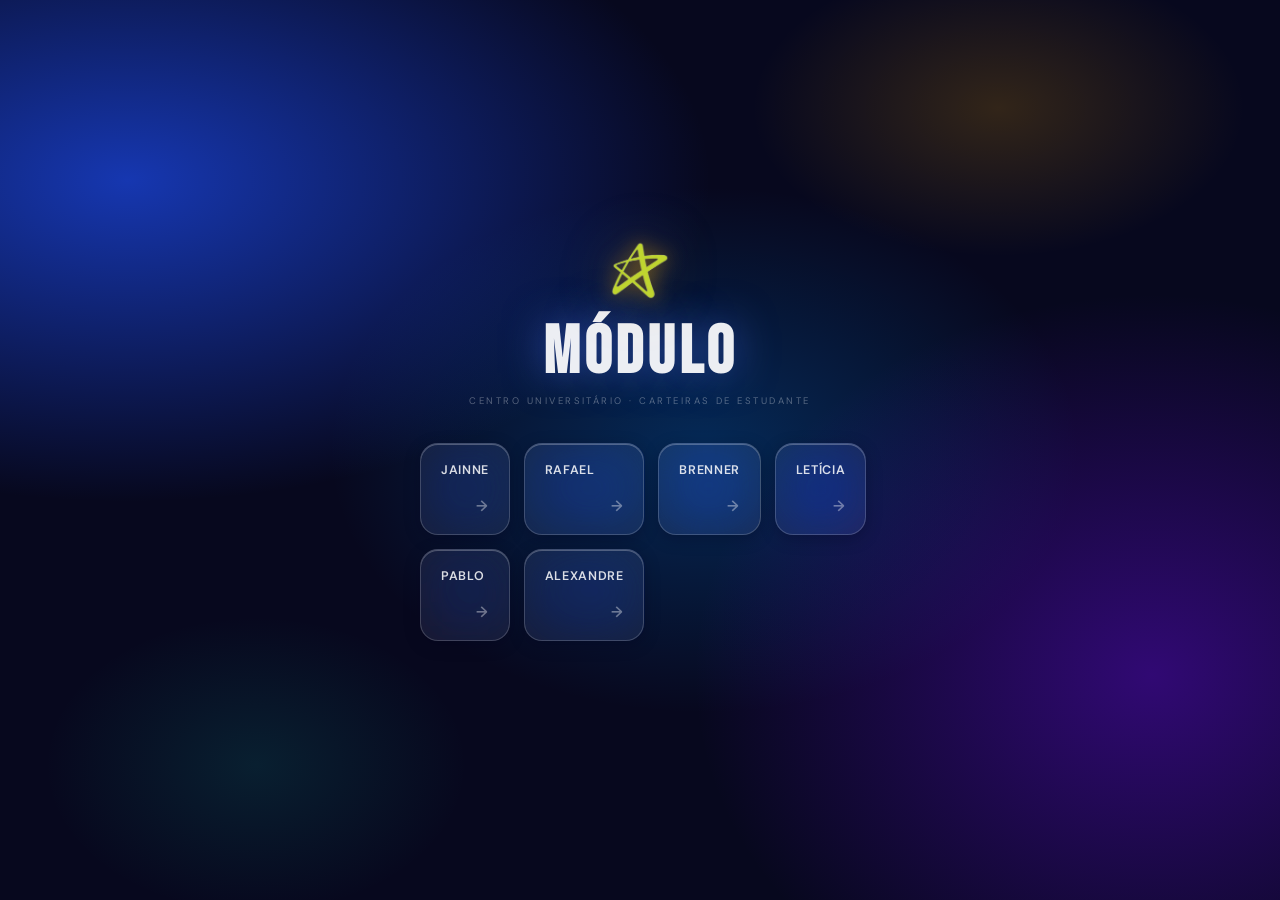
==== commit e0aebd5b: "Add files via upload" ====
--- a/index.html
+++ b/index.html
@@ -17,7 +17,8 @@
       <li><a href="rafael.html">Rafael</a></li>
       <li><a href="Brenner.html">Brenner</a></li>
       <li><a href="leticia.html">Letícia</a></li>
-      <li><a href="pablo.html">Pablo</a></li>
+      <li><a href="Pablo.html">Pablo</a></li>
+      <li><a href="alexandre.html">Alexandre</a></li>
     </ul>
   </div>
 </body>
